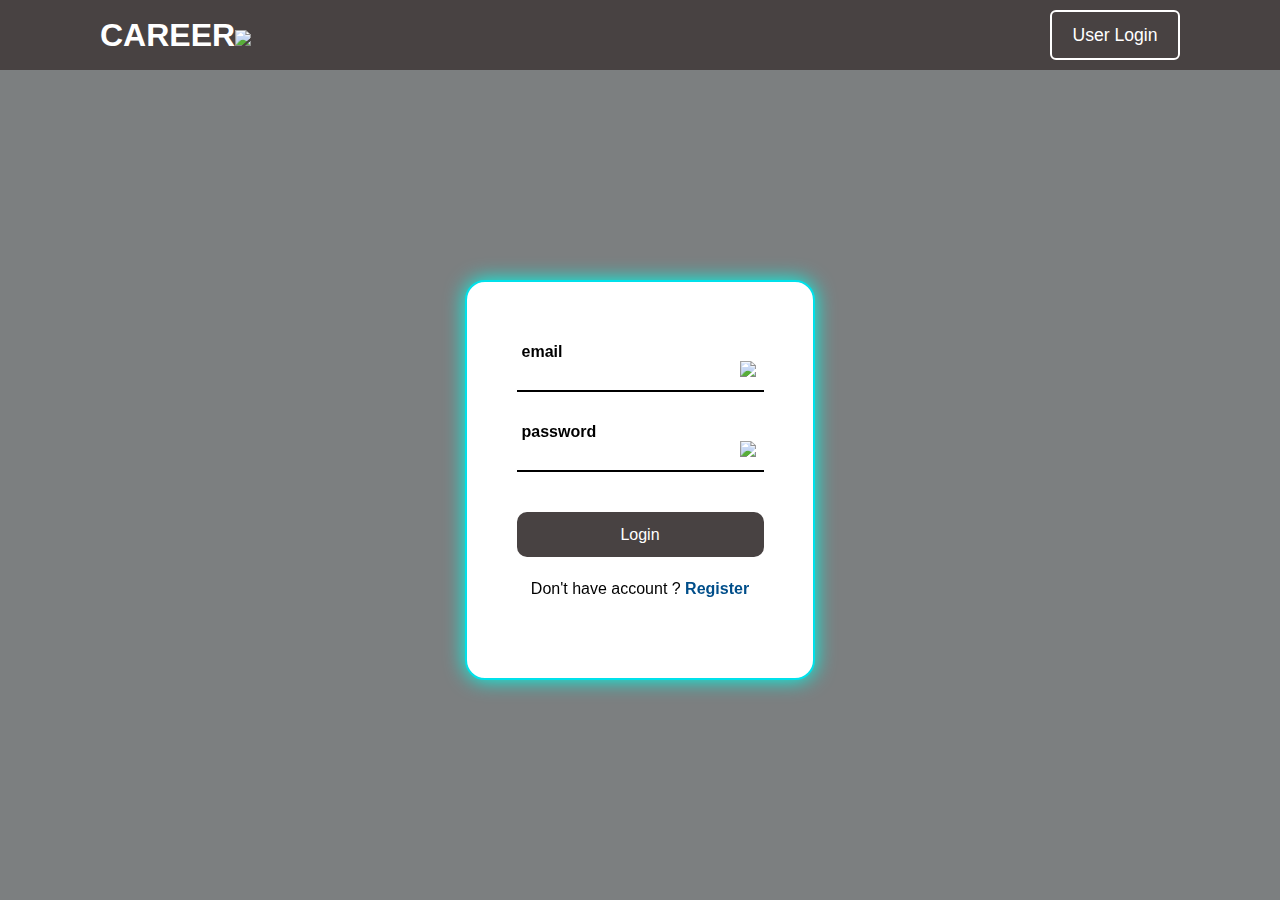
==== adminlog.html @ 409d1a20 "Deployment files added" ====
<!DOCTYPE html>
<html lang="en">
  <head>
    <title>registration form</title>
    <link rel="stylesheet" href="alogstyle.css" />
  </head>

  <body>
    <div class="bkgnd">
      <header>
        <h2 class="logo">CAREER<img src="icons/globeg.png" /></h2>
        <nav class="navigation">
          <button
            class="btnLogin-popup"
            type="button"
            onclick="location.href='ulogin.html'"
          >
            User Login
          </button>
        </nav>
      </header>
      <div class="alogform">
        <form>
          <div class="linput_field">
            <div class="det">
              <span class="icon"> <img src="icons/mail.png" /></span>
              <input type="email" name="aemail" /><label for="aemail"
                >email</label
              >
            </div>
            <div class="det">
              <span class="icon"> <img src="icons/padlock1.png" /></span>
              <input type="password" name="apassword" /><label for="apassword"
                >password</label
              >
            </div>
            <button type="submit" name="submit" class="btn">Login</button
            ><br /><br />
            <div class="login-register">
              <p>
                Don't have account ?
                <a href="adminreg.html" class="login-link">Register</a>
              </p>
            </div>
          </div>
        </form>
      </div>
    </div>
  </body>
</html>
---- alogstyle.css ----
* {
  margin: 0;
  padding: 0;
  box-sizing: border-box;
  font-family: "poppins", sans-serif;
}

body {
  display: flex;
  justify-content: center;
  align-items: center;
  min-height: 100vh;
  width: 100%;
  background-color: #373c3da7;
  background-position: center;
  background-size: cover;
}

header {
  position: fixed;
  top: 0;
  left: 0;
  width: 100%;
  padding: 10px 100px;
  background: flex;
  background-color: #484242;
  display: flex;
  justify-content: space-between;
  align-items: center;
  z-index: 99;
}

.logo {
  font-size: 2em;
  color: #fff;
  user-select: none;
}

.navigation .btnLogin-popup {
  width: 130px;
  height: 50px;
  background: transparent;
  border: 2px solid #ffffff;
  outline: none;
  border-radius: 6px;
  cursor: pointer;
  font-size: 1.1em;
  color: #ffffff;
  font-weight: 500;
  margin-left: 40px;
  transition: 0.5s;
}

.navigation .btnLogin-popup:hover {
  background: #ffffff;
  color: #000000;
}

.aform {
  position: relative;
  width: 650px;
  height: 700px;
  background-color: #fff;
  border: 2px solid rgb(0, 225, 234);
  border-radius: 20px;
  backdrop-filter: blur(10px);
  box-shadow: 0 0 20px rgb(0, 255, 234);
  display: flex;
  justify-content: center;
  align-items: center;
  top: 30px;
}

.input_field {
  position: relative;
  top: 20px;
}

.alogform {
  position: relative;
  width: 350px;
  height: 400px;
  background-color: #fff;
  border: 2px solid rgb(0, 225, 234);
  border-radius: 20px;
  backdrop-filter: blur(10px);
  box-shadow: 0 0 20px rgb(0, 255, 234);
  display: flex;
  justify-content: center;
  align-items: center;
  top: 30px;
}

.linput_field {
  position: relative;
  top: 45px;
}

.detl {
  position: relative;
  bottom: -30px;
  right: 150px;
  width: 100%;
  height: 50px;
  border-bottom: 2px solid #000000;
  margin: 30px 0;
}

.detl label {
  position: absolute;
  top: 10px;
  left: 5px;
  transform: translateY(-50%);
  font-size: 1em;
  color: #000000;
  font-weight: 700;
  pointer-events: none;
  transition: 0.5s;
}

.detl input:focus ~ label,
.detl input:focus ~ label {
  top: -5px;
}

.detl input {
  width: 100%;
  height: 100%;
  background: transparent;
  border: none;
  outline: none;
  font-size: 1em;
  color: #000000;
  font-weight: 500;
  padding: 0 35px 0 5px;
}

.detail {
  position: relative;
  top: -50px;
  left: 150px;
  width: 100%;
  height: 50px;
  border-bottom: 2px solid #000000;
  margin: 30px 0;
}

.detail label {
  position: absolute;
  top: 10px;
  left: 5px;
  transform: translateY(-50%);
  font-size: 1em;
  color: #000000;
  font-weight: 700;
  pointer-events: none;
  transition: 0.5s;
}

.detail input:focus ~ label,
.detail input:focus ~ label {
  top: -5px;
}

.detail input {
  width: 100%;
  height: 100%;
  background: transparent;
  border: none;
  outline: none;
  font-size: 1em;
  color: #000000;
  font-weight: 500;
  padding: 0 35px 0 5px;
}

.det {
  position: relative;
  top: -60px;
  width: 100%;
  height: 50px;
  border-bottom: 2px solid #000000;
  margin: 30px 0;
}

.det label {
  position: absolute;
  top: 10px;
  left: 5px;
  transform: translateY(-50%);
  font-size: 1em;
  color: #000000;
  font-weight: 700;
  pointer-events: none;
  transition: 0.5s;
}

.det input:focus ~ label,
.det input:focus ~ label {
  top: -5px;
}

.det input {
  width: 100%;
  height: 100%;
  background: transparent;
  border: none;
  outline: none;
  font-size: 1em;
  color: #000000;
  font-weight: 500;
  padding: 0 35px 0 5px;
}

.btn {
  position: relative;
  top: -50px;
  width: 100%;
  height: 45px;
  background: #484242;
  border: none;
  outline: none;
  border-radius: 10px;
  cursor: pointer;
  font-size: 1em;
  color: #ffffff;
  font-weight: 500;
}

.input_field .icon {
  position: absolute;
  right: 8px;
  font-size: 1.2em;
  color: #000000;
  line-height: 57px;
}

.linput_field .icon {
  position: absolute;
  right: 8px;
  font-size: 1.2em;
  color: #000000;
  line-height: 57px;
}

.login-register {
  position: relative;
  top: -70px;
  font-size: 1em;
  color: #000000;
  text-align: center;
  font-weight: 500;
  margin: 25px 0 10px;
}

.login-register p a {
  color: #004e8a;
  text-decoration: none;
  font-weight: 600;
}

.login-register p a:hover {
  text-transform: none;
}

.login-register a::after {
  content: "";
  position: absolute;
  left: 0;
  bottom: -6px;
  width: 100%;
  height: 3px;
  background: #000000;
  border-radius: 5px;
  transform-origin: right;
  transform: scaleX(0);
  transition: transform 0.5s;
}

.login-register a:hover::after {
  transform: scalex(1);
  transform-origin: left;
}
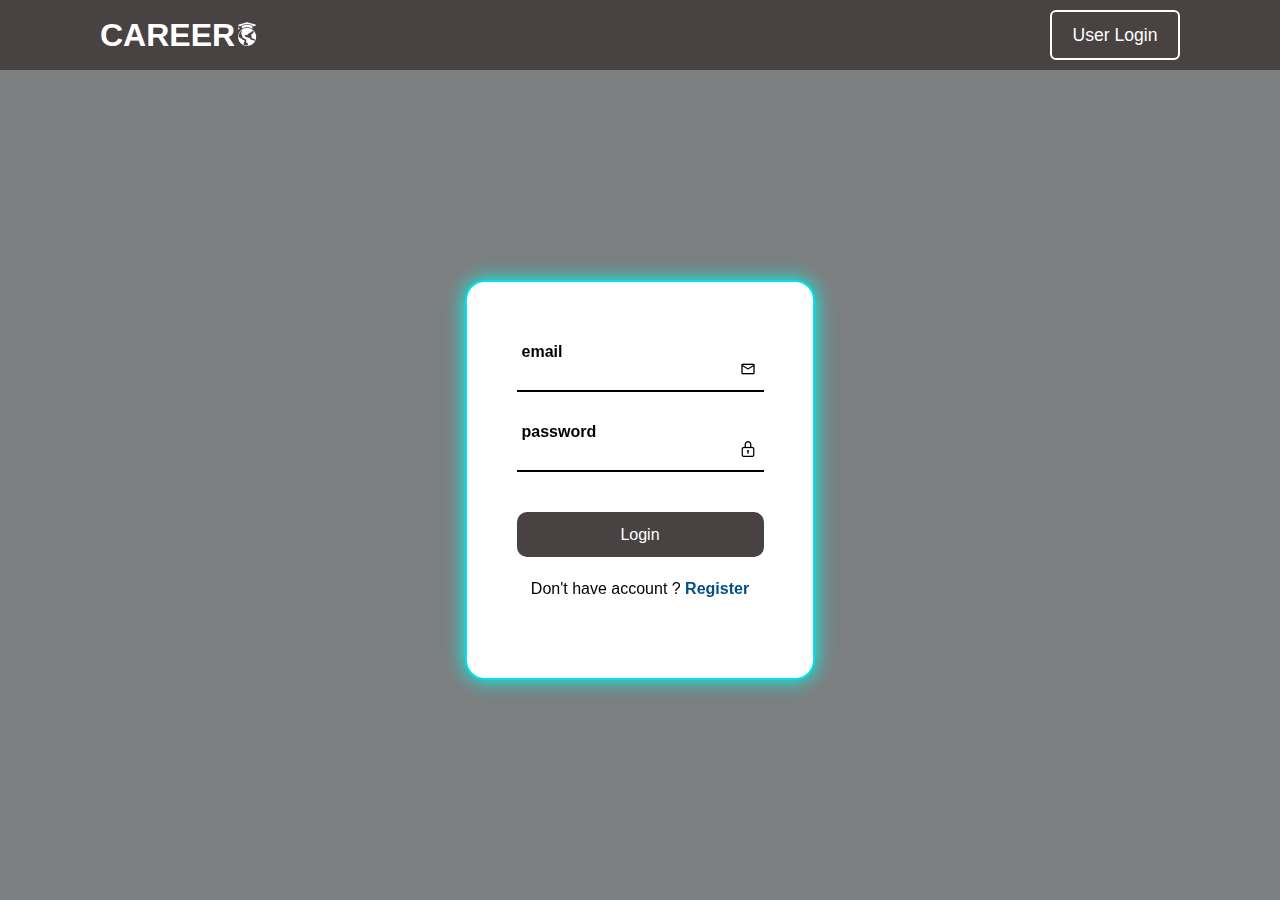
==== commit 0c687239: "Update adminlog.html" ====
--- a/adminlog.html
+++ b/adminlog.html
@@ -8,7 +8,7 @@
   <body>
     <div class="bkgnd">
       <header>
-        <h2 class="logo">CAREER<img src="icons/globeg.png" /></h2>
+        <h2 class="logo">CAREER<img src="globeg.png" /></h2>
         <nav class="navigation">
           <button
             class="btnLogin-popup"
@@ -23,13 +23,13 @@
         <form>
           <div class="linput_field">
             <div class="det">
-              <span class="icon"> <img src="icons/mail.png" /></span>
+              <span class="icon"> <img src="mail.png" /></span>
               <input type="email" name="aemail" /><label for="aemail"
                 >email</label
               >
             </div>
             <div class="det">
-              <span class="icon"> <img src="icons/padlock1.png" /></span>
+              <span class="icon"> <img src="padlock1.png" /></span>
               <input type="password" name="apassword" /><label for="apassword"
                 >password</label
               >
